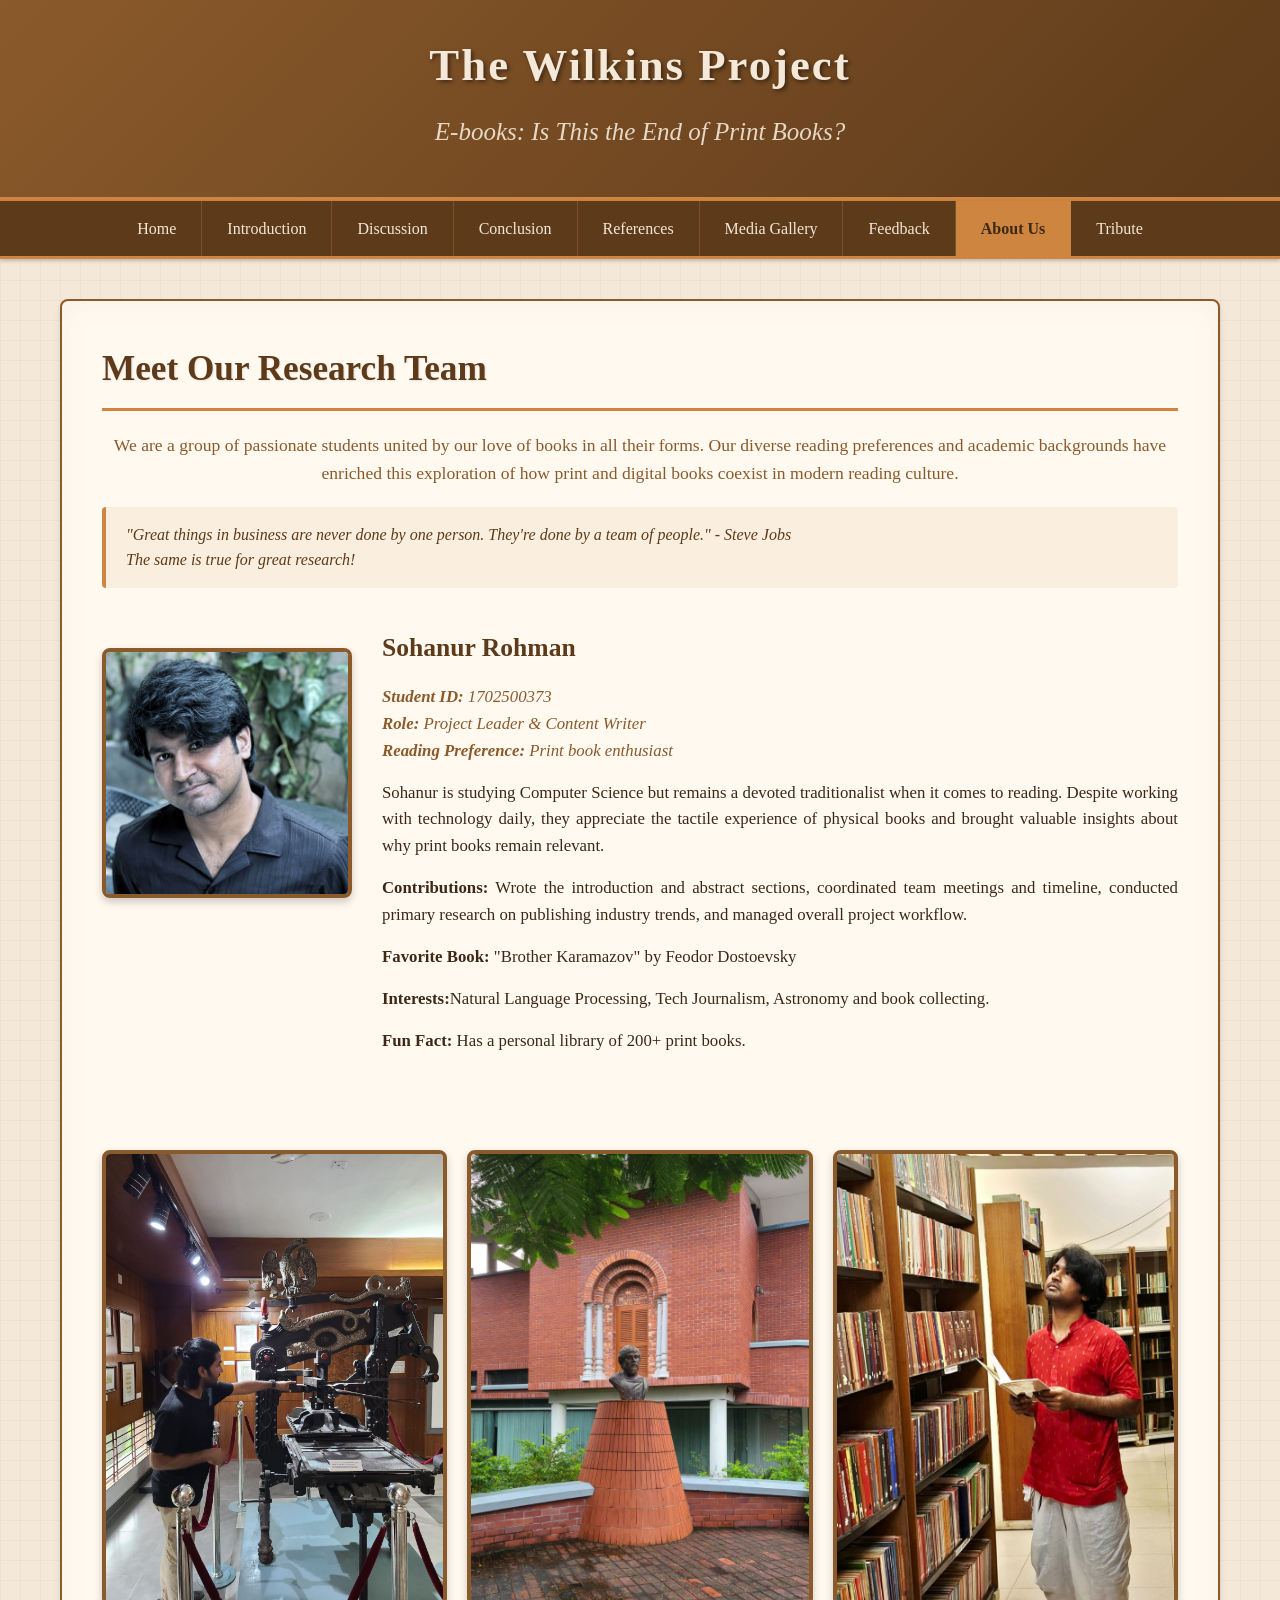
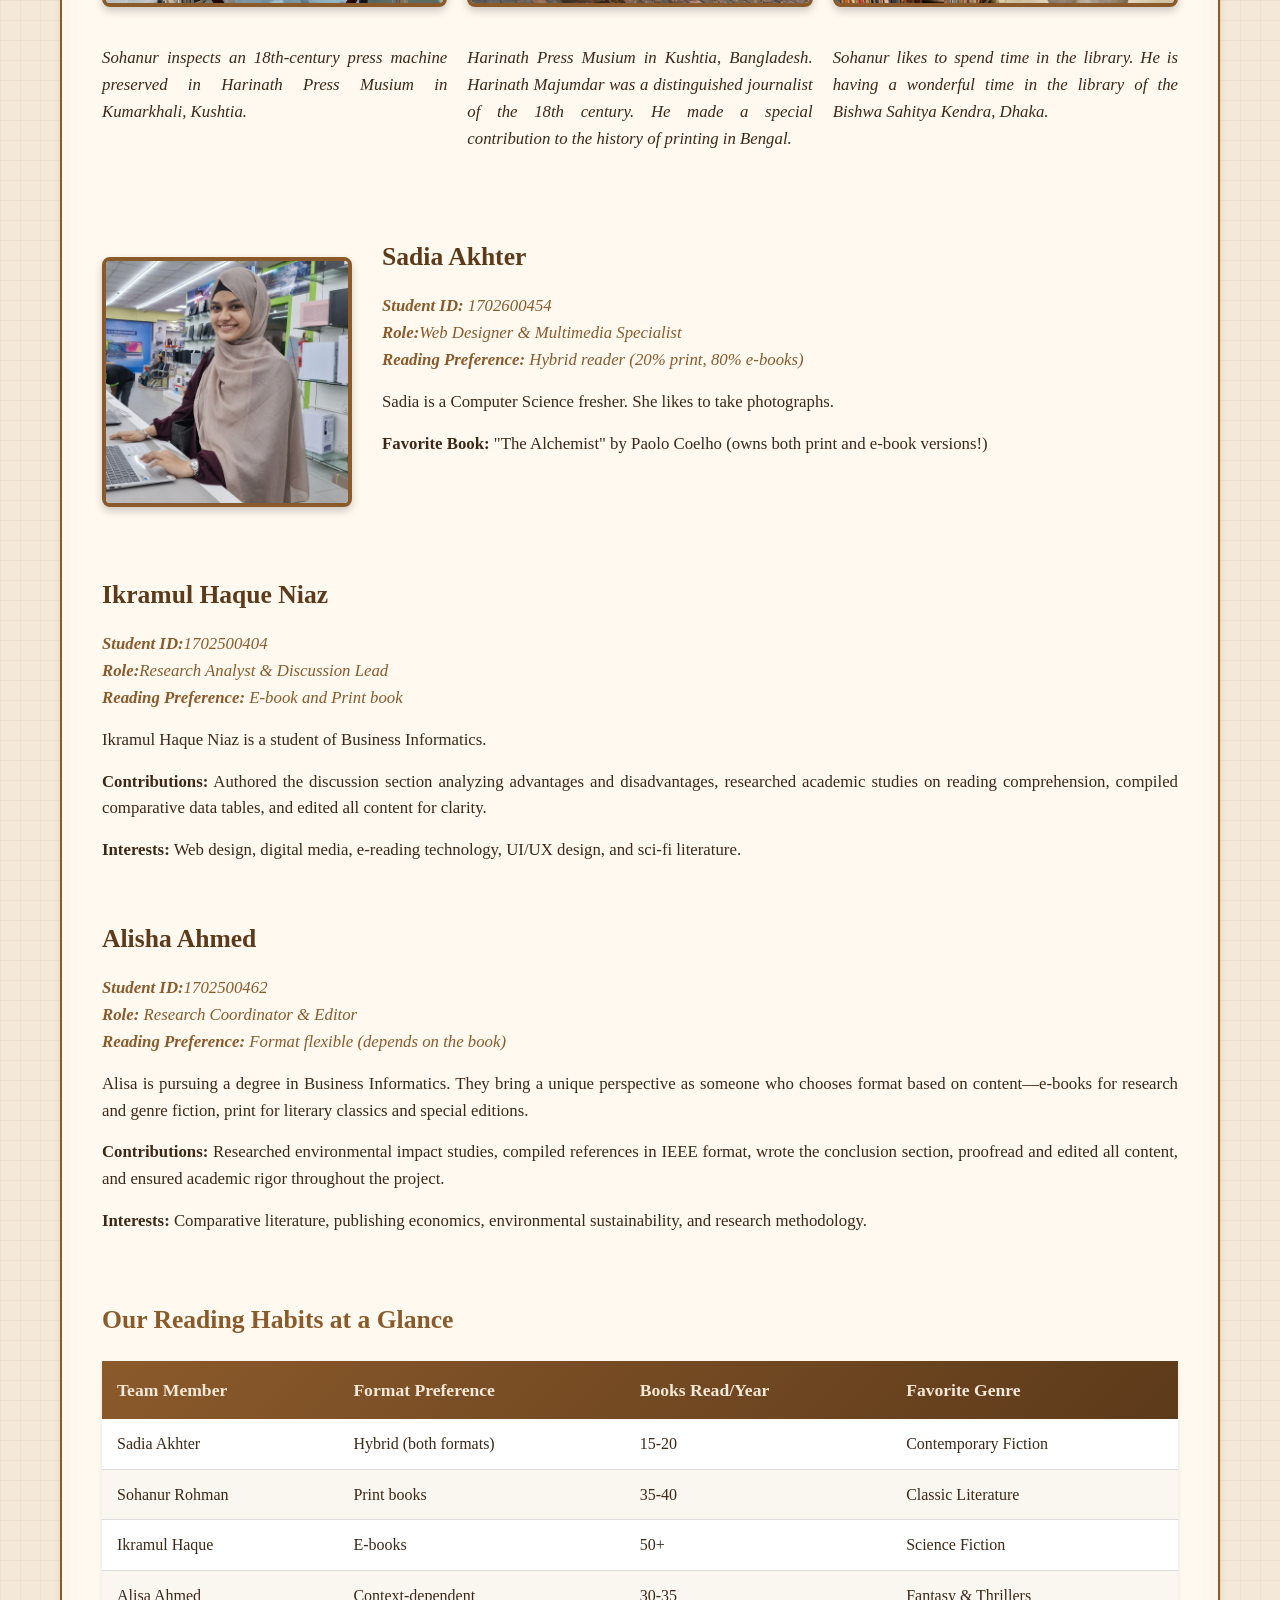
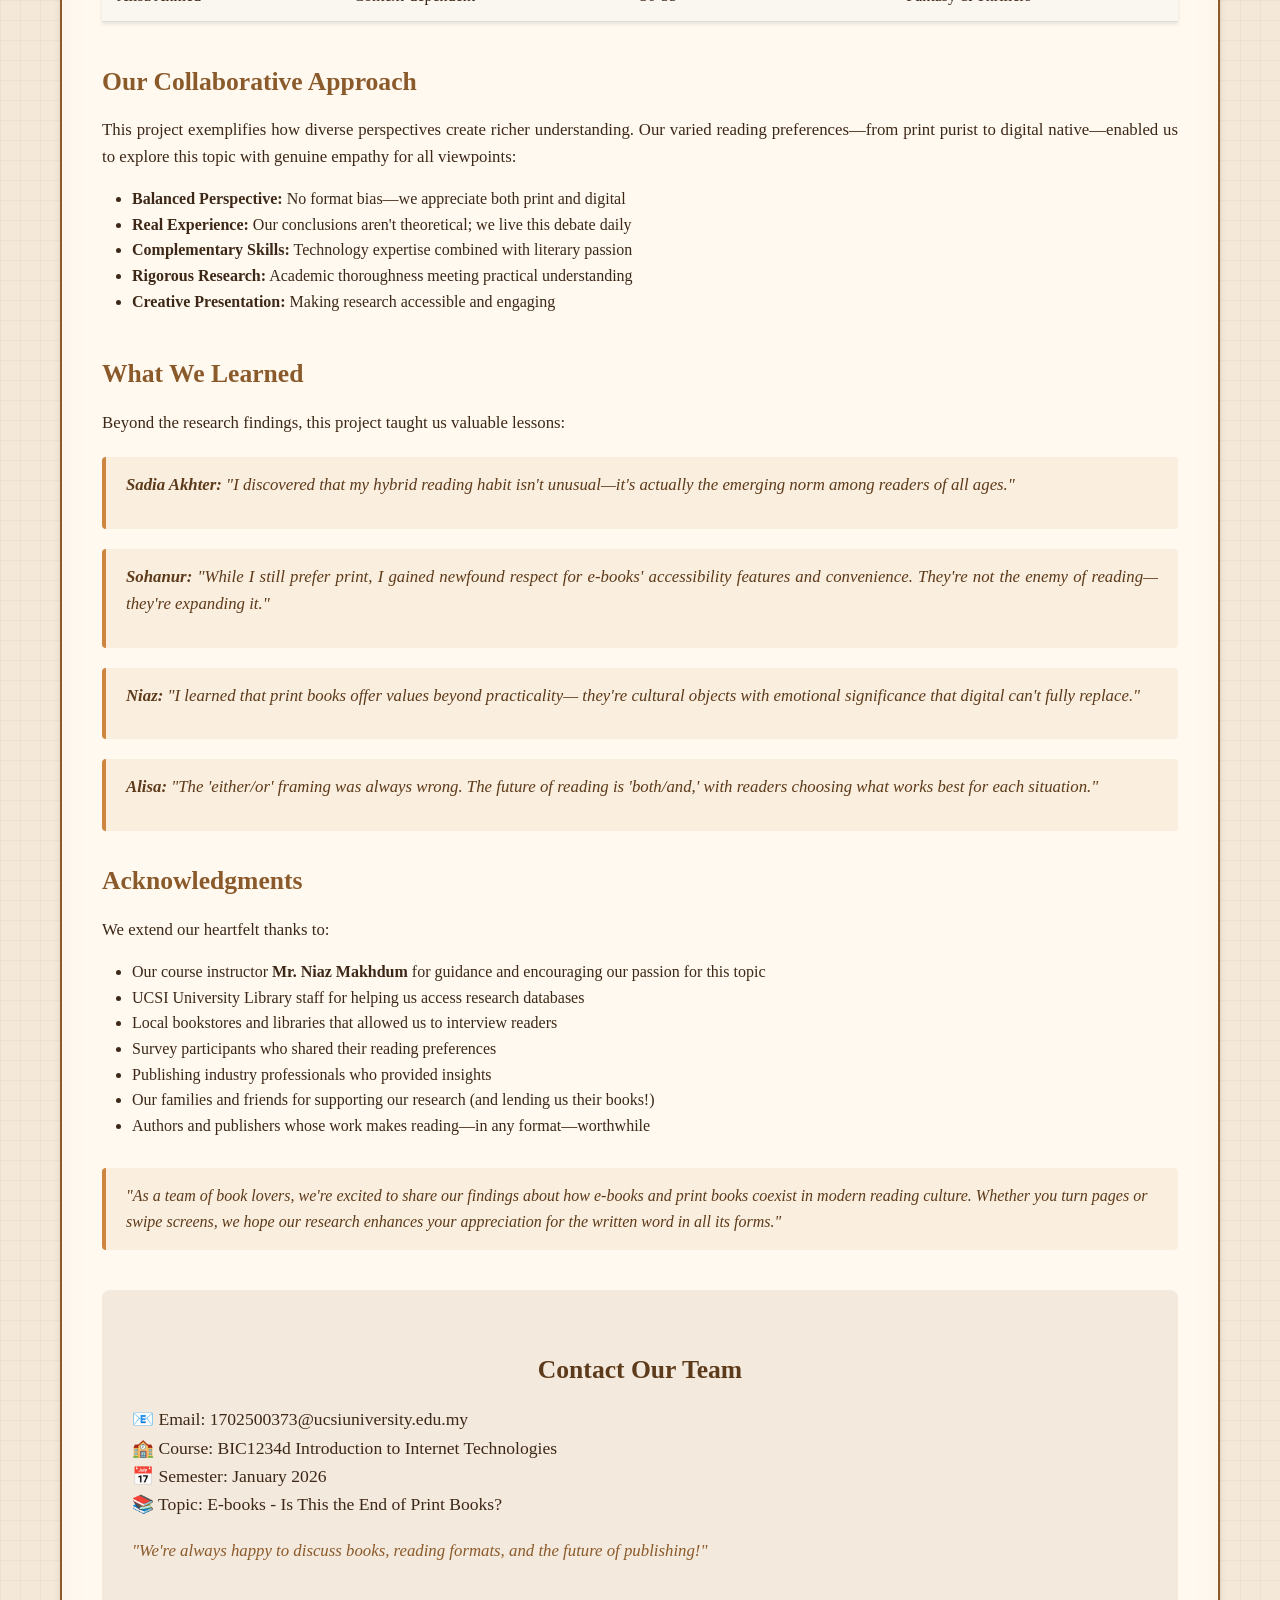
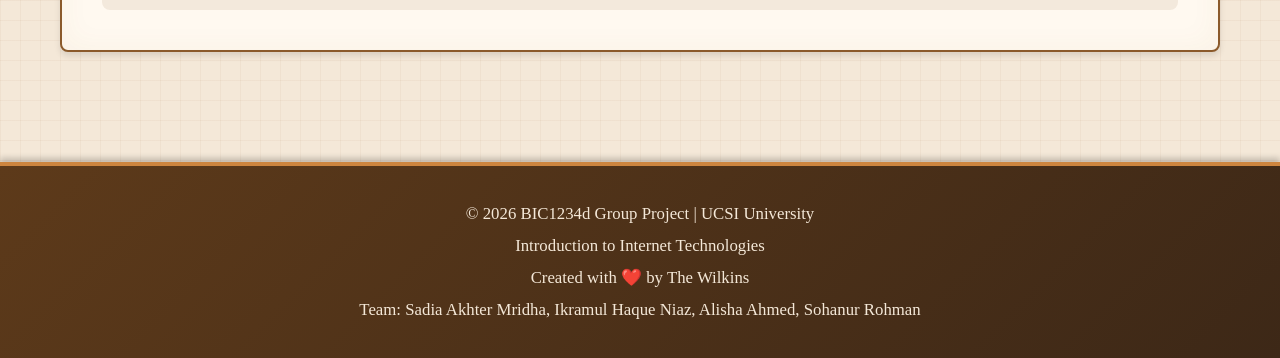
==== biography.html @ 557a8f36 "Updated HTML and Media files" ====
<!DOCTYPE html>
<html lang="en">
<head>
    <meta charset="UTF-8">
    <meta name="viewport" content="width=device-width, initial-scale=1.0">
    <title>About Us - Team Biographies</title>
    <link rel="stylesheet" href="styles.css">
</head>
<body>
    <header>
        <div class="header-content">
            <h1>The Wilkins Project</h1>
            <p>E-books: Is This the End of Print Books?</p>
        </div>
    </header>

    <nav>
        <ul>
            <li><a href="index.html">Home</a></li>
            <li><a href="introduction.html">Introduction</a></li>
            <li><a href="discussion.html">Discussion</a></li>
            <li><a href="conclusion.html">Conclusion</a></li>
            <li><a href="references.html">References</a></li>
            <li><a href="media.html">Media Gallery</a></li>
            <li><a href="feedback.html">Feedback</a></li>
            <li><a href="biography.html" class="active"> About Us</a></li>
            <li><a href="tribute.html">Tribute</a></li>
        </ul>
    </nav>

    <main>
        <div class="content-box">
            <h2>Meet Our Research Team</h2>
            
            <p class="text-center" style="font-size: 1.1em; color: #8b5a2b;">
                We are a group of passionate students united by our love of books in all their forms. 
                Our diverse reading preferences and academic backgrounds have enriched this exploration 
                of how print and digital books coexist in modern reading culture.
            </p>

            <div class="book-quote">
                "Great things in business are never done by one person. They're done by a team of people." 
                - Steve Jobs<br>
                The same is true for great research!
            </div>


            <!-- Sohanur Rohman-->
            <div class="bio-card" style="margin-top: 40px;">
                <div class="bio-image">
                    <img src="sohan.png" alt="Sohanur Photo">
                </div>
                <div class="bio-content">
                    <h3 style="margin-top: 0; color: #5d3a1a;">Sohanur Rohman</h3>
                    <p style="color: #8b5a2b; font-style: italic; margin-bottom: 15px;">
                        <strong>Student ID:</strong> 1702500373<br>
                        <strong>Role:</strong> Project Leader & Content Writer <br>
                        <strong>Reading Preference:</strong> Print book enthusiast
                    </p>
                    <p>
                        Sohanur is studying Computer Science but remains a devoted traditionalist when it 
                        comes to reading. Despite working with technology daily, they appreciate the tactile 
                        experience of physical books and brought valuable insights about why print books remain 
                        relevant.
                    </p>
                    <p>
                        <strong>Contributions:</strong> Wrote the introduction and abstract sections, 
                        coordinated team meetings and timeline, conducted primary research on publishing 
                        industry trends, and managed overall project workflow.
                    </p>
                    <p>
                        <strong>Favorite Book:</strong> "Brother Karamazov" by Feodor Dostoevsky 
                    </p>
                    <p>
                        <strong>Interests:</strong>Natural Language Processing, Tech Journalism, Astronomy and book collecting.
                    </p>
                    <p>
                        <strong>Fun Fact:</strong> Has a personal library of 200+ print books. 
                </div>

<div class="image-gallery">
                    <div>
                    <img src="sohanandpress.jpeg" alt="Sohan in Harinath Musium">
                    <p style="text-align: justify; margin-top: 10px; font-style: italic;">
                        Sohanur inspects an 18th-century press machine preserved in Harinath Press Musium in Kumarkhali, Kushtia. 
                    </p>
                </div>
                
                

                <div>
                    <img src="harinathmusium.jpeg.png" alt="kangal Harinath Musium in Kushtia">
                    <p style="text-align: justify; margin-top: 10px; font-style: italic;">
                       Harinath Press Musium in Kushtia, Bangladesh. 
                       Harinath Majumdar was a distinguished journalist of the 18th century.
                    He made a special contribution to the history of printing in Bengal.   
                    </p>
                </div>

    <div>
                    <img src="sohaninlibrary.jpeg.png" alt="Sohan reading in the library">
                    <p style="text-align: justify; margin-top: 10px; font-style: italic;">
                       Sohanur likes to spend time in the library. 
                       He is having a wonderful time in the library of the Bishwa Sahitya Kendra, Dhaka.  
                    </p>
                </div>


            </div>

            </div>

            <!-- Sadia Akhter -->
            <div class="bio-card" style="margin-top: 40px;">
                <div class="bio-image">
                    <img src="sadia.png" alt="Sadia Photo">
                </div>
                <div class="bio-content">
                    <h3 style="margin-top: 0; color: #5d3a1a;">Sadia Akhter</h3>
                    <p style="color: #8b5a2b; font-style: italic; margin-bottom: 15px;">
                        <strong>Student ID:</strong> 1702600454<br>
                        <strong>Role:</strong>Web Designer & Multimedia Specialist<br>
                        <strong>Reading Preference:</strong> Hybrid reader (20% print, 80% e-books)
                    </p>
                    <p>
                        Sadia is a Computer Science fresher. She likes to take photographs.   
                    </p>
                    <p>
                        <strong>Favorite Book:</strong> "The Alchemist" by Paolo Coelho (owns both print 
                        and e-book versions!)
                    </p>
                   
                </div>
            </div>

            

            <!-- Team Member 3 -->
            <div class="bio-card" style="margin-top: 40px;">
                
                <div class="bio-content">
                    <h3 style="margin-top: 0; color: #5d3a1a;">Ikramul Haque Niaz</h3>
                    <p style="color: #8b5a2b; font-style: italic; margin-bottom: 15px;">
                        <strong>Student ID:</strong>1702500404<br>
                        <strong>Role:</strong>Research Analyst & Discussion Lead<br>
                        <strong>Reading Preference:</strong> E-book and Print book
                    </p>
                    <p>
                        Ikramul Haque Niaz is a student of Business Informatics. 
                    </p>
                    <p>
                        <strong>Contributions:</strong> Authored the discussion section analyzing advantages 
                        and disadvantages, researched academic studies on reading comprehension, compiled 
                        comparative data tables, and edited all content for clarity.
                    </p>
                    <p>
                        <strong>Interests:</strong> Web design, digital media, e-reading technology, UI/UX 
                        design, and sci-fi literature.
                    </p>

                </div>
            </div>

            <!-- Team Member 4 -->
            <div class="bio-card" style="margin-top: 40px;">
                <div class="bio-content">
                    <h3 style="margin-top: 0; color: #5d3a1a;">Alisha Ahmed</h3>
                    <p style="color: #8b5a2b; font-style: italic; margin-bottom: 15px;">
                        <strong>Student ID:</strong>1702500462<br>
                        <strong>Role:</strong> Research Coordinator & Editor<br>
                        <strong>Reading Preference:</strong> Format flexible (depends on the book)
                    </p>
                    <p>
                        Alisa is pursuing a degree in Business Informatics. 
                        They bring a unique perspective as someone who chooses format based on content—e-books 
                        for research and genre fiction, print for literary classics and special editions.
                    </p>
                    <p>
                        <strong>Contributions:</strong> Researched environmental impact studies, compiled 
                        references in IEEE format, wrote the conclusion section, proofread and edited all 
                        content, and ensured academic rigor throughout the project.
                    </p>

                    <p>
                        <strong>Interests:</strong> Comparative literature, publishing economics, environmental 
                        sustainability, and research methodology.
                    </p>
                  
                </div>
            </div>

            <h3 style="margin-top: 50px;">Our Reading Habits at a Glance</h3>
            
            <table style="margin-top: 20px;">
                <thead>
                    <tr>
                        <th>Team Member</th>
                        <th>Format Preference</th>
                        <th>Books Read/Year</th>
                        <th>Favorite Genre</th>
                    </tr>
                </thead>
                <tbody>
                    <tr>
                        <td>Sadia Akhter</td>
                        <td>Hybrid (both formats)</td>
                        <td>15-20</td>
                        <td>Contemporary Fiction</td>
                    </tr>
                    <tr>
                        <td>Sohanur Rohman</td>
                        <td>Print books</td>
                        <td>35-40</td>
                        <td>Classic Literature</td>
                    </tr>
                    <tr>
                        <td>Ikramul Haque</td>
                        <td>E-books</td>
                        <td>50+</td>
                        <td>Science Fiction</td>
                    </tr>
                    <tr>
                        <td>Alisa Ahmed</td>
                        <td>Context-dependent</td>
                        <td>30-35</td>
                        <td>Fantasy & Thrillers</td>
                    </tr>
                </tbody>
            </table>

            <h3 style="margin-top: 40px;">Our Collaborative Approach</h3>
            <p>
                This project exemplifies how diverse perspectives create richer understanding. Our varied 
                reading preferences—from print purist to digital native—enabled us to explore this topic 
                with genuine empathy for all viewpoints:
            </p>

            <ul style="margin-left: 30px;">
                <li><strong>Balanced Perspective:</strong> No format bias—we appreciate both print and digital</li>
                <li><strong>Real Experience:</strong> Our conclusions aren't theoretical; we live this debate daily</li>
                <li><strong>Complementary Skills:</strong> Technology expertise combined with literary passion</li>
                <li><strong>Rigorous Research:</strong> Academic thoroughness meeting practical understanding</li>
                <li><strong>Creative Presentation:</strong> Making research accessible and engaging</li>
            </ul>

            <h3 style="margin-top: 40px;">What We Learned</h3>
            <p>
                Beyond the research findings, this project taught us valuable lessons:
            </p>

            <div class="book-quote">
                <p><strong>Sadia Akhter:</strong> "I discovered that my hybrid reading habit isn't unusual—it's 
                actually the emerging norm among readers of all ages."</p>
            </div>

            <div class="book-quote">
                <p><strong>Sohanur:</strong> "While I still prefer print, I gained newfound respect for 
                e-books' accessibility features and convenience. They're not the enemy of reading—they're 
                expanding it."</p>
            </div>

            <div class="book-quote">
                <p><strong>Niaz:</strong> "I learned that print books offer values beyond practicality—
                they're cultural objects with emotional significance that digital can't fully replace."</p>
            </div>

            <div class="book-quote">
                <p><strong>Alisa:</strong> "The 'either/or' framing was always wrong. The future of 
                reading is 'both/and,' with readers choosing what works best for each situation."</p>
            </div>

            <h3>Acknowledgments</h3>
            <p>
                We extend our heartfelt thanks to:
            </p>
            <ul style="margin-left: 30px;">
                <li>Our course instructor <strong>Mr. Niaz Makhdum</strong> for guidance and encouraging our passion for this topic</li>
                <li>UCSI University Library staff for helping us access research databases</li>
                <li>Local bookstores and libraries that allowed us to interview readers</li>
                <li>Survey participants who shared their reading preferences</li>
                <li>Publishing industry professionals who provided insights</li>
                <li>Our families and friends for supporting our research (and lending us their books!)</li>
                <li>Authors and publishers whose work makes reading—in any format—worthwhile</li>
            </ul>

            <div class="book-quote" style="margin-top: 30px;">
                "As a team of book lovers, we're excited to share our findings about how e-books and print 
                books coexist in modern reading culture. Whether you turn pages or swipe screens, we hope 
                our research enhances your appreciation for the written word in all its forms."
            </div>

            <div style="text-align: center; margin-top: 40px; padding: 30px; background-color: rgba(139, 90, 43, 0.1); border-radius: 8px;">
                <h3 style="color: #5d3a1a;">Contact Our Team</h3>
                <p style="font-size: 1.1em;">
                    📧 Email: 1702500373@ucsiuniversity.edu.my<br>
                    🏫 Course: BIC1234d Introduction to Internet Technologies<br>
                    📅 Semester: January 2026<br>
                    📚 Topic: E-books - Is This the End of Print Books?
                </p>
                <p style="margin-top: 20px; font-style: italic; color: #8b5a2b;">
                    "We're always happy to discuss books, reading formats, and the future of publishing!"
                </p>
            </div>
        </div>
    </main>

    <footer>
        <p>&copy; 2026 BIC1234d Group Project | UCSI University</p>
        <p>Introduction to Internet Technologies</p>
        <p>Created with ❤️ by The Wilkins</p>
        <p>Team: Sadia Akhter Mridha, Ikramul Haque Niaz, Alisha Ahmed, Sohanur Rohman</p>
    </footer>
</body>
</html>
---- styles.css ----
/*External CSS Stylesheet */

/* Global Styles */
* {
    margin: 0;
    padding:0;
    box-sizing: border-box;
}

body {
    font-family: 'Georgia', 'Times New Roman', serif;
    background-color: #f4e8d8;
    background-image: 
        linear-gradient(90deg, rgba(139, 89, 42, 0.05) 1px, transparent 1px),
        linear-gradient(rgba(139, 89, 42, 0.05) 1px, transparent 1px);
    background-size: 20px 20px;
    color: #3d2817;
    line-height: 1.6;
    min-height: 100vh;
    display: flex;
    flex-direction: column;
}

/* Header Styles */
header {
    background: linear-gradient(135deg, #8b5a2b 0%, #5d3a1a 100%);
    color: #f4e8d8;
    padding: 30px 0;
    box-shadow: 0 4px 6px rgba(0, 0, 0, 0.3);
    border-bottom: 4px solid #cd853f;
}

.header-content {
    max-width: 1200px;
    margin: 0 auto;
    padding: 0 20px;
    text-align: center;
}

header h1 {
    font-size: 2.8em;
    margin-bottom: 10px;
    text-shadow: 2px 2px 4px rgba(0, 0, 0, 0.5);
    font-weight: bold;
    letter-spacing: 2px;
}

header p {
    font-size: 25px;
    font-style: italic;
    opacity: 0.9;
    text-align: center; 
}

/* Navigation Styles */
nav {
    background-color: #5d3a1a;
    border-bottom: 3px solid #cd853f;
    box-shadow: 0 2px 4px rgba(0, 0, 0, 0.2);
}

nav ul {
    list-style: none;
    display: flex;
    justify-content: center;
    flex-wrap: wrap;
    max-width: 1200px;
    margin: 0 auto;
    padding: 0;
}

nav ul li {
    margin: 0;
}

nav ul li a {
    display: block;
    color: #f4e8d8;
    text-decoration: none;
    padding: 15px 25px;
    transition: all 0.3s ease;
    border-right: 1px solid rgba(205, 133, 63, 0.3);
    font-weight: 500;
}

nav ul li:last-child a {
    border-right: none;
}

nav ul li a:hover {
    background-color: #8b5a2b;
    color: #ffd700;
    transform: translateY(-2px);
}

nav ul li a.active {
    background-color: #cd853f;
    color: #3d2817;
    font-weight: bold;
}

/* Main Content Styles */
main {
    flex: 1;
    max-width: 1200px;
    margin: 40px auto;
    padding: 0 20px;
    width: 100%;
}

.content-box {
    background-color: #fff9f0;
    border: 2px solid #8b5a2b;
    border-radius: 8px;
    padding: 40px;
    margin-bottom: 30px;
    box-shadow: 
        0 4px 6px rgba(0, 0, 0, 0.1),
        inset 0 0 30px rgba(139, 90, 43, 0.05);
    position: relative;
}

.content-box::before {
    position: absolute;
    top: -15px;
    left: 30px;
    font-size: 30px;
    background-color: #fff9f0;
    padding: 0 10px;
}

h2 {
    color: #5d3a1a;
    font-size: 2.2em;
    margin-bottom: 20px;
    border-bottom: 3px solid #cd853f;
    padding-bottom: 10px;
    text-shadow: 1px 1px 2px rgba(0, 0, 0, 0.1);
}

h3 {
    color: #8b5a2b;
    font-size: 1.6em;
    margin-top: 30px;
    margin-bottom: 15px;
}

p {
    margin-bottom: 15px;
    text-align: justify;
    font-size: 1.05em;
}

/* Table Styles */
table {
    width: 100%;
    border-collapse: collapse;
    margin: 25px 0;
    background-color: #ffffff;
    box-shadow: 0 2px 4px rgba(0, 0, 0, 0.1);
}

table thead {
    background: linear-gradient(135deg, #8b5a2b 0%, #5d3a1a 100%);
    color: #f4e8d8;
}

table th {
    padding: 15px;
    text-align: left;
    font-weight: bold;
    font-size: 1.1em;
}

table td {
    padding: 12px 15px;
    border-bottom: 1px solid #ddd;
}

table tbody tr:hover {
    background-color: #f4e8d8;
    transition: all 0.3s ease;
}

table tbody tr:nth-child(even) {
    background-color: #faf6f0;
}

/* Media Styles */
.media-container {
    margin: 30px 0;
    text-align: center;
}

video, audio {
    max-width: 100%;
    border: 3px solid #8b5a2b;
    border-radius: 8px;
    box-shadow: 0 4px 8px rgba(0, 0, 0, 0.2);
}

img {
    max-width: 100%;
    height: auto;
    border: 4px solid #8b5a2b;
    border-radius: 8px;
    box-shadow: 0 4px 8px rgba(0, 0, 0, 0.2);
    margin: 20px 0;
}

.image-gallery {
    display: grid;
    grid-template-columns: repeat(auto-fit, minmax(300px, 1fr));
    gap: 20px;
    margin: 30px 0;
}

/* Form Styles */
.form-container {
    background-color: #fff9f0;
    padding: 30px;
    border: 2px solid #8b5a2b;
    border-radius: 8px;
    box-shadow: 0 4px 6px rgba(0, 0, 0, 0.1);
}

form label {
    display: block;
    margin-bottom: 8px;
    color: #5d3a1a;
    font-weight: bold;
    font-size: 1.05em;
}

form input[type="text"],
form input[type="email"],
form input[type="tel"],
form textarea,
form select {
    width: 100%;
    padding: 12px;
    margin-bottom: 20px;
    border: 2px solid #cd853f;
    border-radius: 4px;
    font-family: 'Georgia', serif;
    font-size: 1em;
    background-color: #ffffff;
    transition: all 0.3s ease;
}

form input:focus,
form textarea:focus,
form select:focus {
    outline: none;
    border-color: #8b5a2b;
    box-shadow: 0 0 5px rgba(139, 90, 43, 0.3);
}

form textarea {
    min-height: 120px;
    resize: vertical;
}

form button {
    background: linear-gradient(135deg, #8b5a2b 0%, #5d3a1a 100%);
    color: #f4e8d8;
    padding: 12px 30px;
    border: none;
    border-radius: 4px;
    cursor: pointer;
    font-size: 1.1em;
    font-weight: bold;
    transition: all 0.3s ease;
    box-shadow: 0 2px 4px rgba(0, 0, 0, 0.2);
}

form button:hover {
    background: linear-gradient(135deg, #a0672f 0%, #6d4420 100%);
    transform: translateY(-2px);
    box-shadow: 0 4px 8px rgba(0, 0, 0, 0.3);
}

/* Biography Card */
.bio-card {
    display: flex;
    gap: 30px;
    align-items: start;
    flex-wrap: wrap;
}

.bio-image {
    flex: 0 0 250px;
}

.bio-image img {
    width: 100%;
    border-radius: 8px;
}

.bio-content {
    flex: 1;
    min-width: 300px;
}

/* Footer Styles */
footer {
    background: linear-gradient(135deg, #5d3a1a 0%, #3d2817 100%);
    color: #f4e8d8;
    text-align: center;
    padding: 30px 20px;
    margin-top: 40px;
    border-top: 4px solid #cd853f;
    box-shadow: 0 -4px 6px rgba(0, 0, 0, 0.2);
}

footer p {
    margin: 5px 0;
    text-align: center;
}

footer a {
    color: #ffd700;
    text-decoration: none;
    transition: all 0.3s ease;
}

footer a:hover {
    color: #cd853f;
    text-decoration: underline;
}

/* Utility Classes */
.text-center {
    text-align: center;
}

.highlight {
    background-color: #ffd70033;
    padding: 2px 5px;
    border-radius: 3px;
}

.book-quote {
    font-style: italic;
    border-left: 4px solid #cd853f;
    padding-left: 20px;
    margin: 20px 0;
    color: #5d3a1a;
    background-color: rgba(205, 133, 63, 0.1);
    padding: 15px 20px;
    border-radius: 4px;
}

/* Responsive Design */
@media (max-width: 768px) {
    header h1 {
        font-size: 2em;
    }
    
    nav ul {
        flex-direction: column;
    }
    
    nav ul li a {
        border-right: none;
        border-bottom: 1px solid rgba(205, 133, 63, 0.3);
    }
    
    .content-box {
        padding: 20px;
    }
    
    h2 {
        font-size: 1.8em;
    }
    
    .bio-card {
        flex-direction: column;
    }
    
    .bio-image {
        flex: 0 0 auto;
        width: 100%;
        max-width: 250px;
        margin: 0 auto;
    }
}
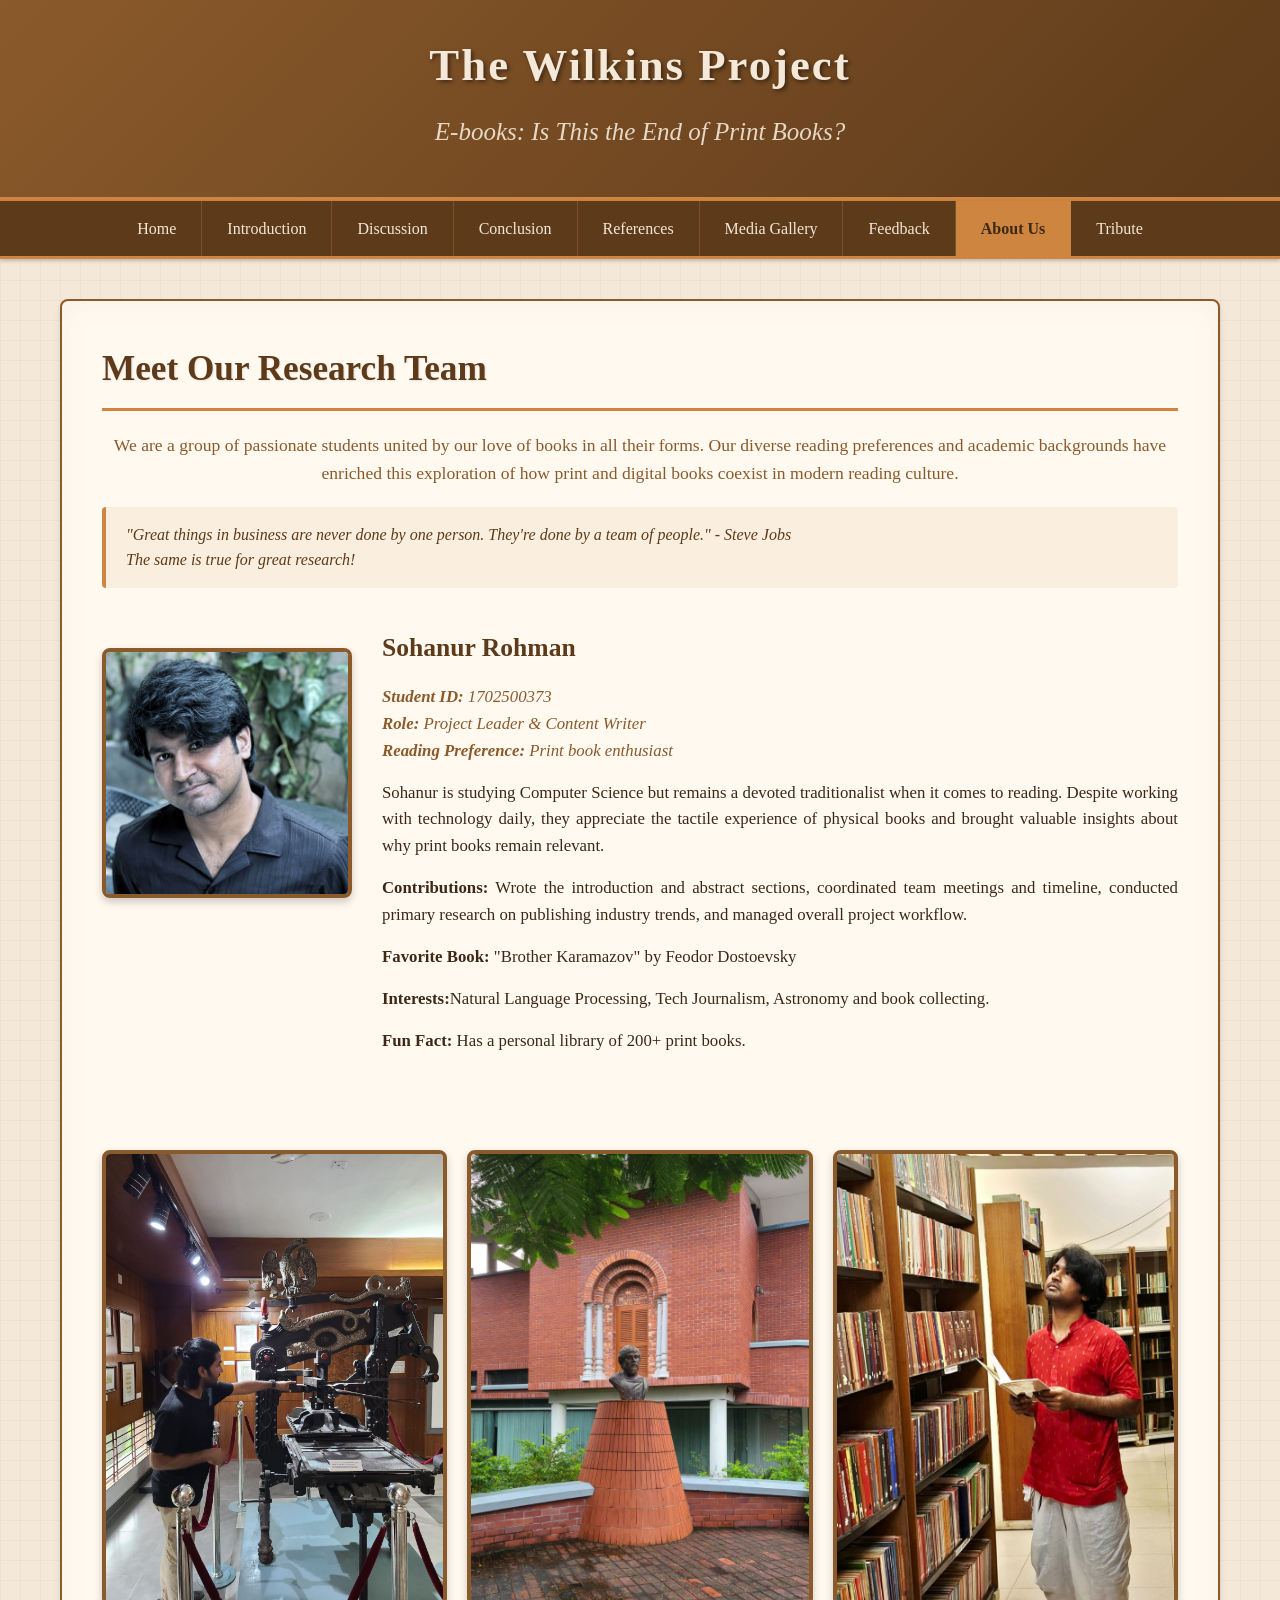
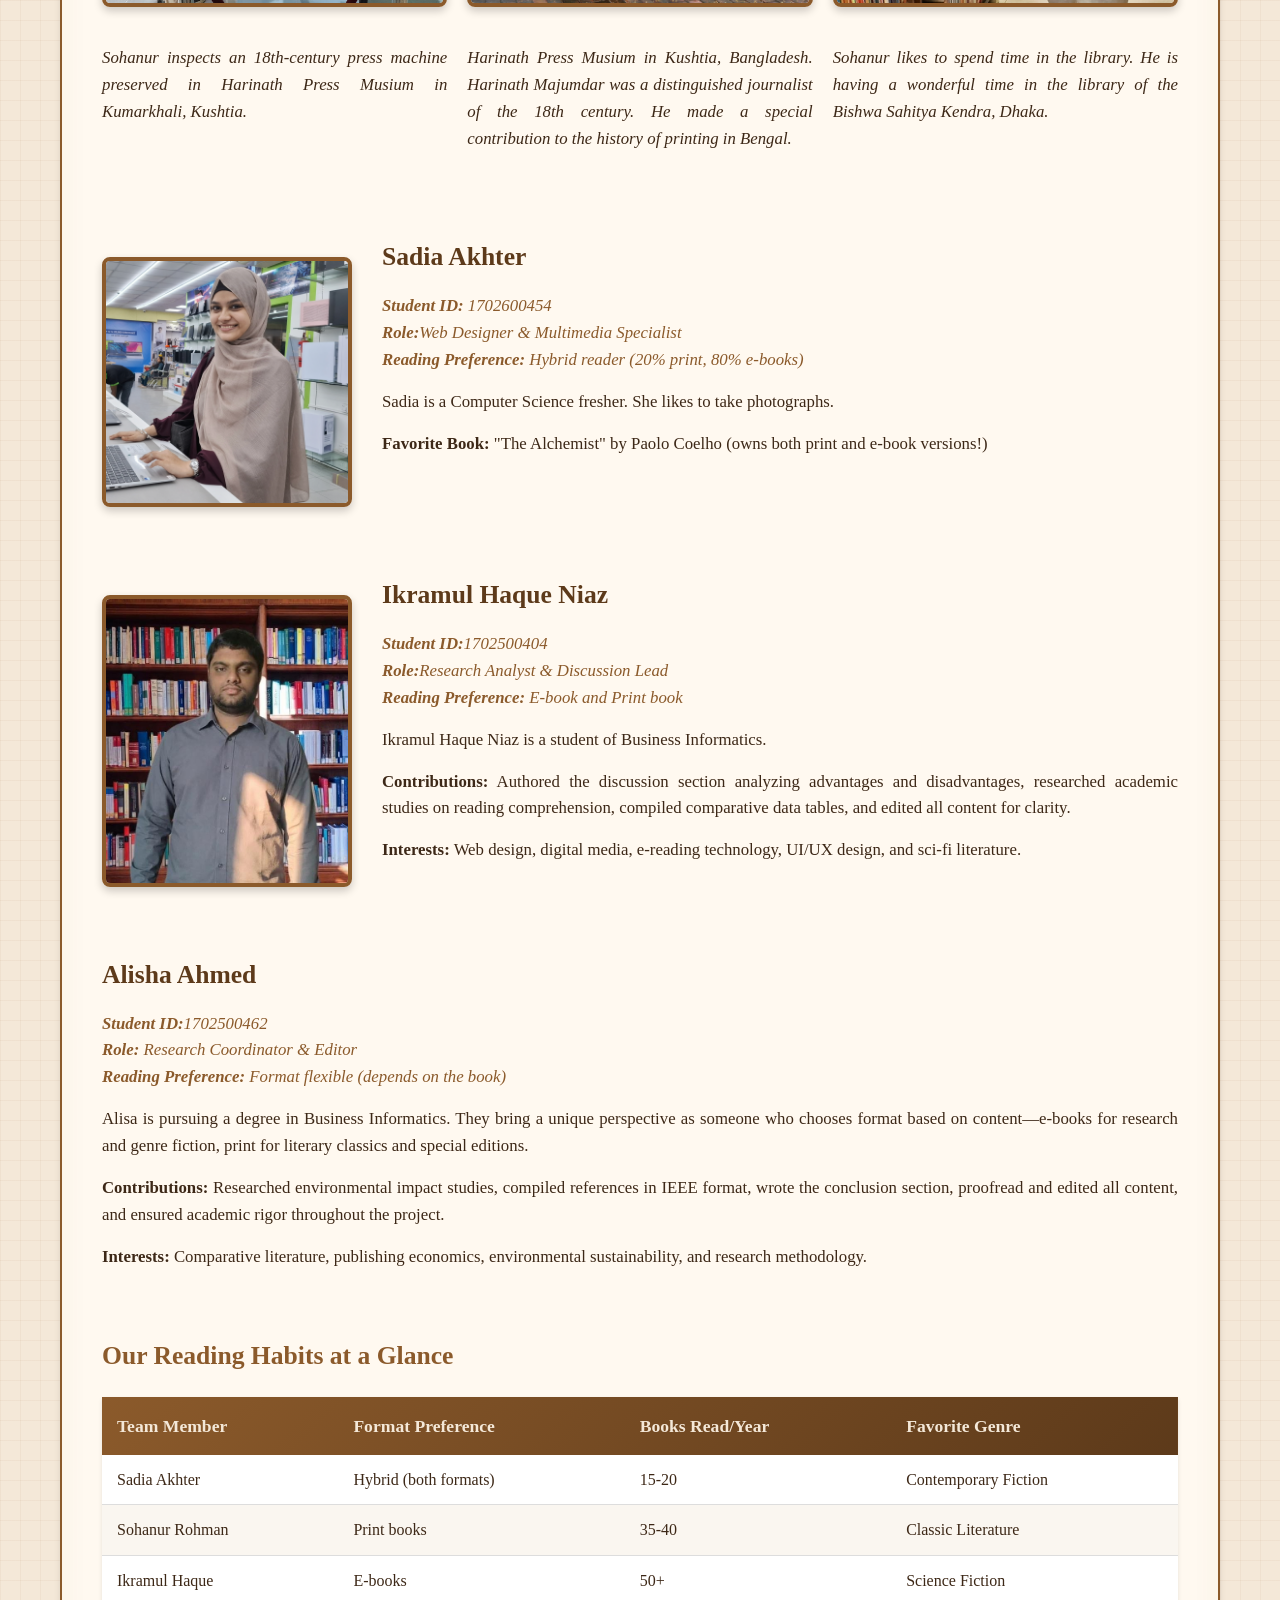
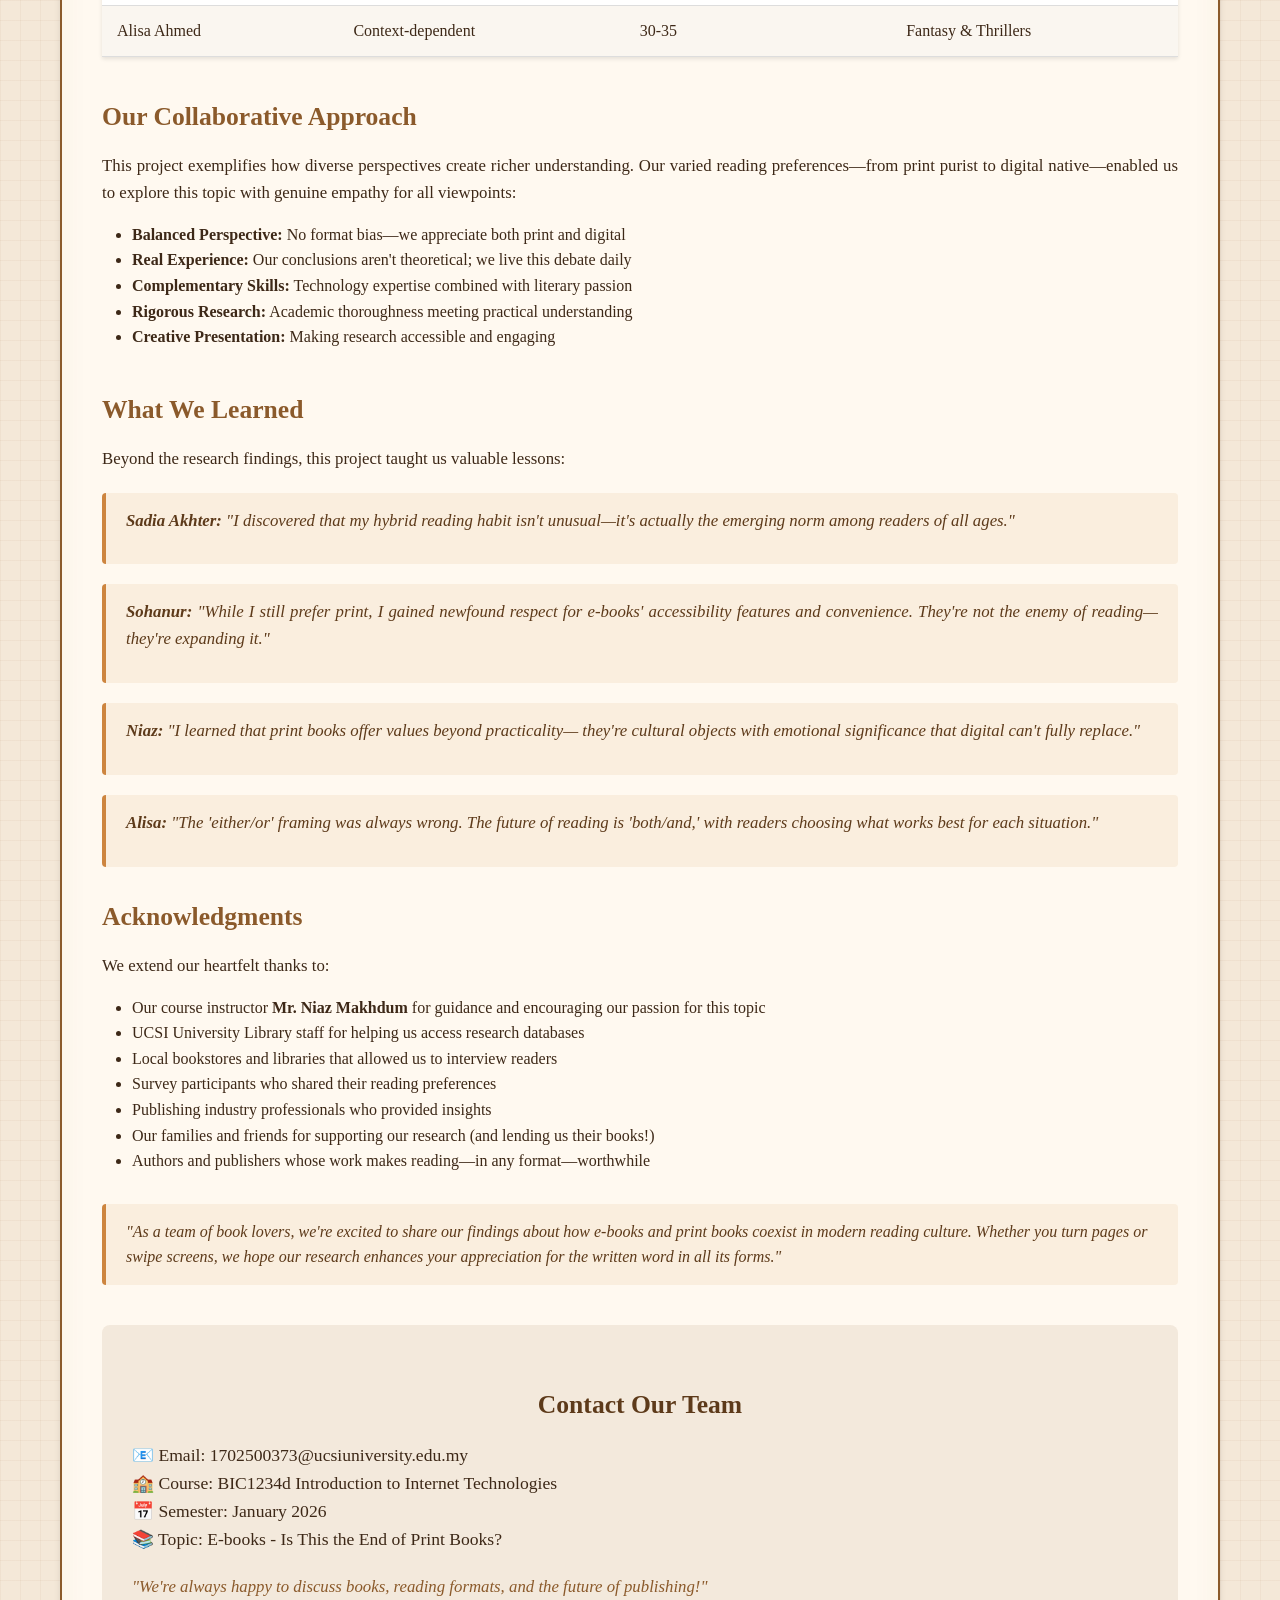
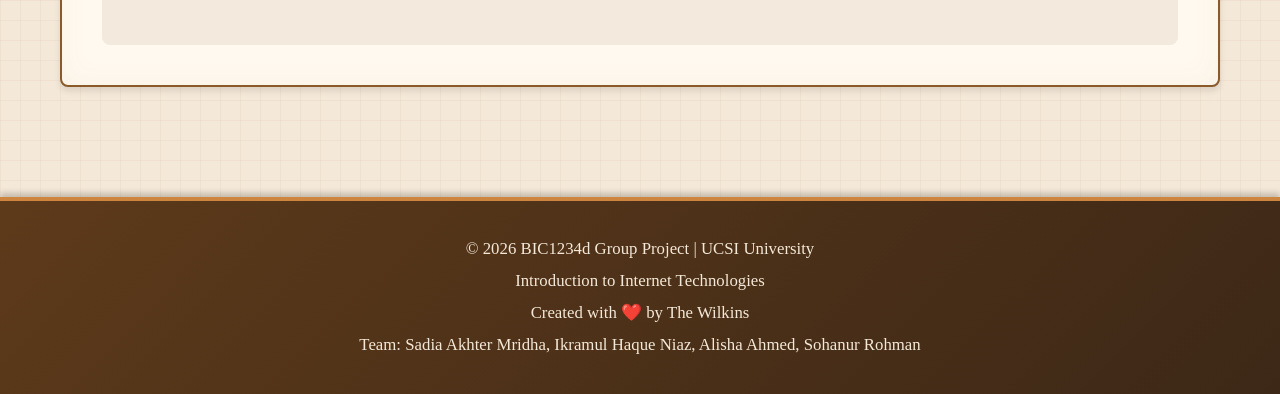
==== commit 0c3c8c03: "fixed iframe issue" ====
--- a/biography.html
+++ b/biography.html
@@ -135,8 +135,11 @@
 
             
 
-            <!-- Team Member 3 -->
+            <!-- Iqramul haque Niaz -->
             <div class="bio-card" style="margin-top: 40px;">
+                <div class="bio-image">
+                    <img src="niaz.png" alt="Niaz Photo">
+                </div>
                 
                 <div class="bio-content">
                     <h3 style="margin-top: 0; color: #5d3a1a;">Ikramul Haque Niaz</h3>
--- a/styles.css
+++ b/styles.css
@@ -359,11 +359,15 @@
     
     nav ul {
         flex-direction: column;
+        display: flex;
+        flex-direction: column;
+        padding: 0;
     }
     
     nav ul li a {
         border-right: none;
         border-bottom: 1px solid rgba(205, 133, 63, 0.3);
+        margin: 5px 0;
     }
     
     .content-box {
@@ -381,7 +385,25 @@
     .bio-image {
         flex: 0 0 auto;
         width: 100%;
-        max-width: 250px;
+        max-width: 100%;
         margin: 0 auto;
     }
-}
+
+    .media-container {
+    position: relative;
+    padding-bottom: 56.25%; /* 16:9 aspect ratio */
+    height: 0;
+    overflow: hidden;
+    max-width: 100%;
+}
+
+    .media-container iframe {
+    position: absolute;
+    top: 0;
+    left: 0;
+    width: 100%;
+    height: 100%;
+}
+
+
+}
